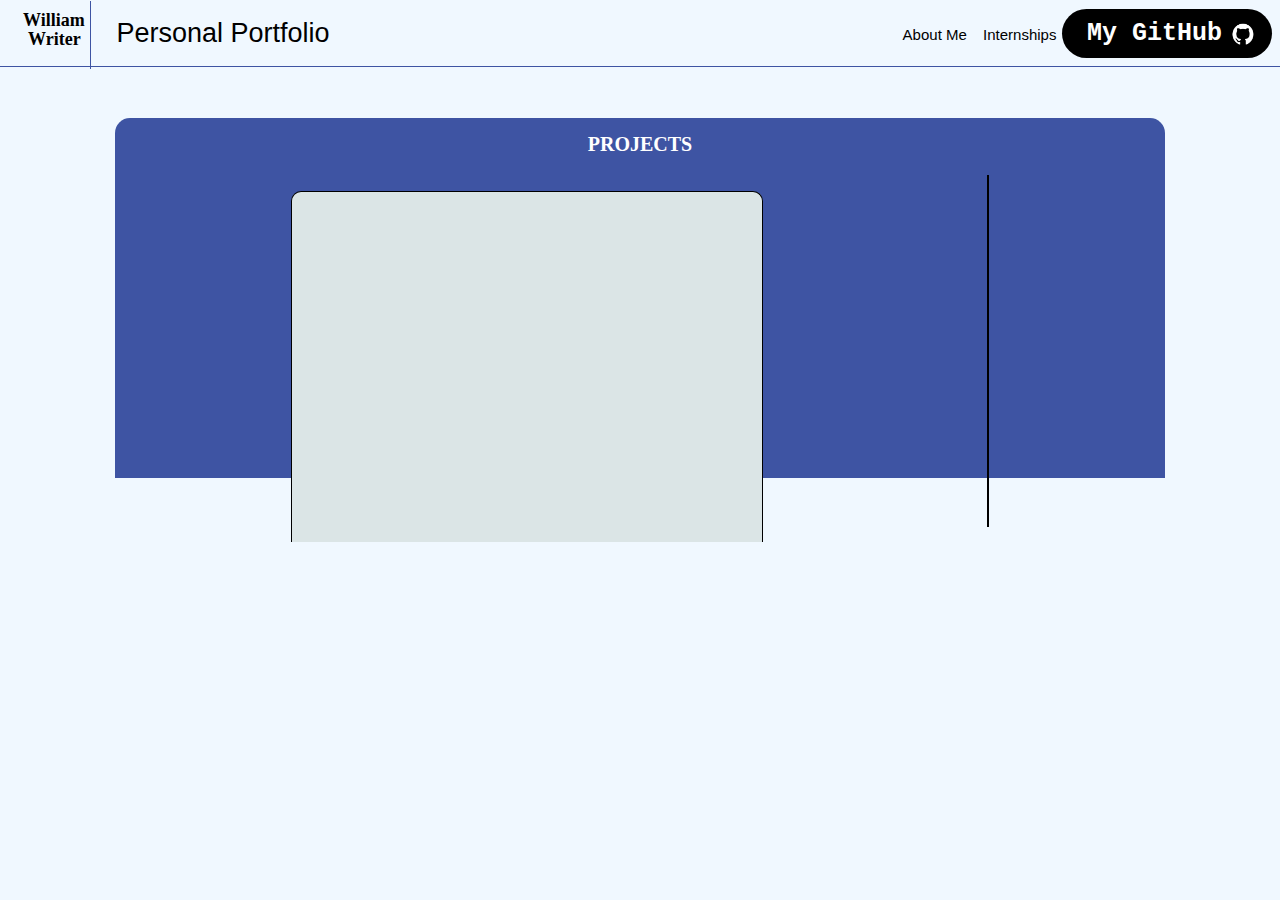
==== index.html @ 1972600b "My current portfolio" ====
<!DOCTYPE html>
<html lang="en">
<head>
  <meta charset="UTF-8">
  <meta http-equiv="X-UA-Compatible" content="IE=edge">
  <meta name="viewport" content="width=device-width, initial-scale=1.0">
  <title>William Writer Personal Portfolio</title>
  <link rel="stylesheet" href="style/HomePage.css">
</head>
<body>
  <header>
    <div class="header-name">William <div class="header2-name">Writer</div></div>
    <div class="header-title">Personal Portfolio</div>
    <div class="vertical-line"></div>
    <div class="white-line"></div>
    <a href="Personal.html">
      <button class="about-me">About Me</button>
    </a>
    <a href="interships.html">
      <button class="internships">Internships</button>
    </a>
    
    <button class="github-link" href="https://github.com/wwriter26">My GitHub <img class="image" src="images/logo.jpg"></button>
    
    <!-- <div class="vertical2-line"></div>
    <div class="white2-line"></div> -->
    <hr>
  </header>
  
  <div class="background">
    <div class="inside-text">PROJECTS</div>
    <div class="projects-grid js-projects-grid">
        <!-- Place the project boxes here -->
        <div class="project-box-1">
        </div>

        <div class="project-box-1-1">
        </div>
    </div>
</div>



  <script src="data/projects.js"></script>
  <script src="scripts/HomePage.js"></script>

</body>
</html>
---- style/HomePage.css ----
body{
  color:black;
  background-color: aliceblue;
  font-family: 'Times New Roman', Times, serif;
  margin: 0; /* Remove body margin */
  padding: 0; /* Remove body padding */
  
}
hr {
  color:white;
  height: 1px;
  width: 100%;
  background-color:rgb(62, 84, 163);
  border:none;
  margin-top: 31px;
  
}
header{
  width: 100%;
  margin: 0; /* Remove header margin */
      padding: 0; /* Remove header padding */
  
}

.header-name{
  font-weight: bold;
  padding-bottom: 14px;
  color: black;
  font-size: 18px;
  position: relative;
  top:10px;
  left:23px;
}
.header2-name{
  position: absolute;
  left:5px;
  top:19px;
  font-size: 18px;
}
.header-title{
  position: absolute;
  left: 9.1%;
  top: 18px;
  font-size: 27px;
  font-family: Impact, Haettenschweiler, 'Arial Narrow Bold', sans-serif;
  /* font-weight: bold; */
  color:black;
}
.vertical-line{
  position: absolute;
  top: 0.1%;
  bottom: 92.3%;
  width: 1px; /* Adjust the width as desired */
  background-color: rgb(62, 84, 163);; /* Adjust the color as desired */
  left: 7%; /* Adjust the position as desired */
}
.white-line{
  position: absolute;
  /* top: 7.7%;
  bottom: 90.8%;
  width: 9px; /* Adjust the width as desired */
  /* background-color: aliceblue; Adjust the color as desired */
  /* left: 5.3%; Adjust the position as desired */ */
}

.about-me{
  position: absolute;
  right: 24%;
  font-size: 15px;
  top:25px;
  background-color: aliceblue;
  border:none;
  font-family: Impact, Haettenschweiler, 'Arial Narrow Bold', sans-serif;
  cursor: pointer;
}
.internships{
  position: absolute;
  right:17%;
  top:25px;
  font-size: 15px;
  background-color: aliceblue;
  border:none;
  font-family: Impact, Haettenschweiler, 'Arial Narrow Bold', sans-serif;
  cursor: pointer;
}

.github-link{
  position: absolute;
  right: 8px;
  top:9px;
  font-size: 25px;
  font-weight: bold;
  font-family:monospace;
  color: white;
  background-color: black;
  border:none;
  cursor: pointer;
  padding-left:25px;
  padding-right:50px;
  padding-top:10px;
  padding-bottom: 10px;
  border-radius: 50px;
}
.image{
  height: 25px;
  position: absolute;
  top: 12px;
  right: 13px;
}

.background{
  background-color:rgb(62, 84, 163);
  margin-top: 4%;
  margin-left: 9%;
  margin-right: 9%;
  padding-left: 25px;
  padding-right: 25px;
  border-top-left-radius: 15px;
  border-top-right-radius: 15px;
  display: grid;
  place-items: center;
  height: 40vh; /* Adjust to your needs */

}
.project-wrapper {
  display: grid;
  grid-template-columns: repeat(1, 1fr); /* Adjust this to make it two columns */
  gap: 1em;
}

.projects-grid {
  display: grid;
  grid-template-columns: repeat(auto-fill, minmax(300px, 1fr));
  row-gap: 0;
  gap: 14em; /* adjust to create horizontal and vertical distance between projects */
}

.inside-text {
  color: white;
  font-weight: bold;
  position: relative;
  top: 20%;
  font-size: 20px;
  margin-bottom: 50px;
}

.project-box-1 {
  background-color: rgb(219, 229, 230);
  width: 470px;
  height: 350px;
  border-top-left-radius: 10px;
  border-top-right-radius: 10px;
  cursor: pointer;
  overflow: auto;
  display: flex;
  flex-direction: column;
  position: relative;
  z-index: 0; /* Background layer */
  border-right: 1px solid black;
  border-left: 1px solid black;
  border-top: 1px solid black;
}
.project-box-1-1{
  background-color: white;
  margin-top: -16px;
  height: 350px;

  border: 1px solid black;
  

  
}

.background-image {
  height: 400px;
  width: 100%;
  border-top-left-radius: 10px;
  border-top-right-radius: 10px;
  overflow: hidden;
  position: absolute;
  top: -50px;
  z-index: 1; /* Image layer - higher value to ensure it's in front */
}


.image-1 {
  width: 75%;
  height: 300px;
  position: relative;
  left: 50%;
  top: 6%;
  transform: translateX(-50%);
  transition: transform 0.5s ease;
  z-index: 2; /* This ensures the image-1 is in front of the background-image if they overlap */
}

/* Additional CSS if you have more than one .project-box-1 and want them spaced evenly */
.projects-grid {
  display: flex;
  justify-content: space-between;
}


.project-box-1:hover .image-1 {
  transform: translate(-50%, -1%) scale(1.08); /* Adjust the transform property */
}

.title{
  font-size: 25px;
  padding-left: 20px;
  padding-top: 20px;
}
.title:hover{
  text-decoration: underline;
  cursor: pointer;
}
.languages{
  background-color: transparent;
    font-family: Barlow, sans-serif;
    font-size: 20px;
    font-weight: 700;
    white-space: nowrap;
    padding-left: 20px;
    padding-top: 25px;

}
.languages > div {
  display: inline; /* Display the elements inline */
  margin-right: 10px; /* Add some spacing between elements */
}
.html{
  color: rgb(106, 190, 205);
  
}
.js{
  color: rgb(62, 84, 163)
}
.css{
  color: rgb(207, 99, 144);
}
.description{
  padding-left: 20px;
  padding-top: 25px;
  
  background-color: transparent;
  color: rgb(115, 115, 115);
  font-family: Heebo, sans-serif;
  font-weight: 400;
  line-height: 1.5;
}
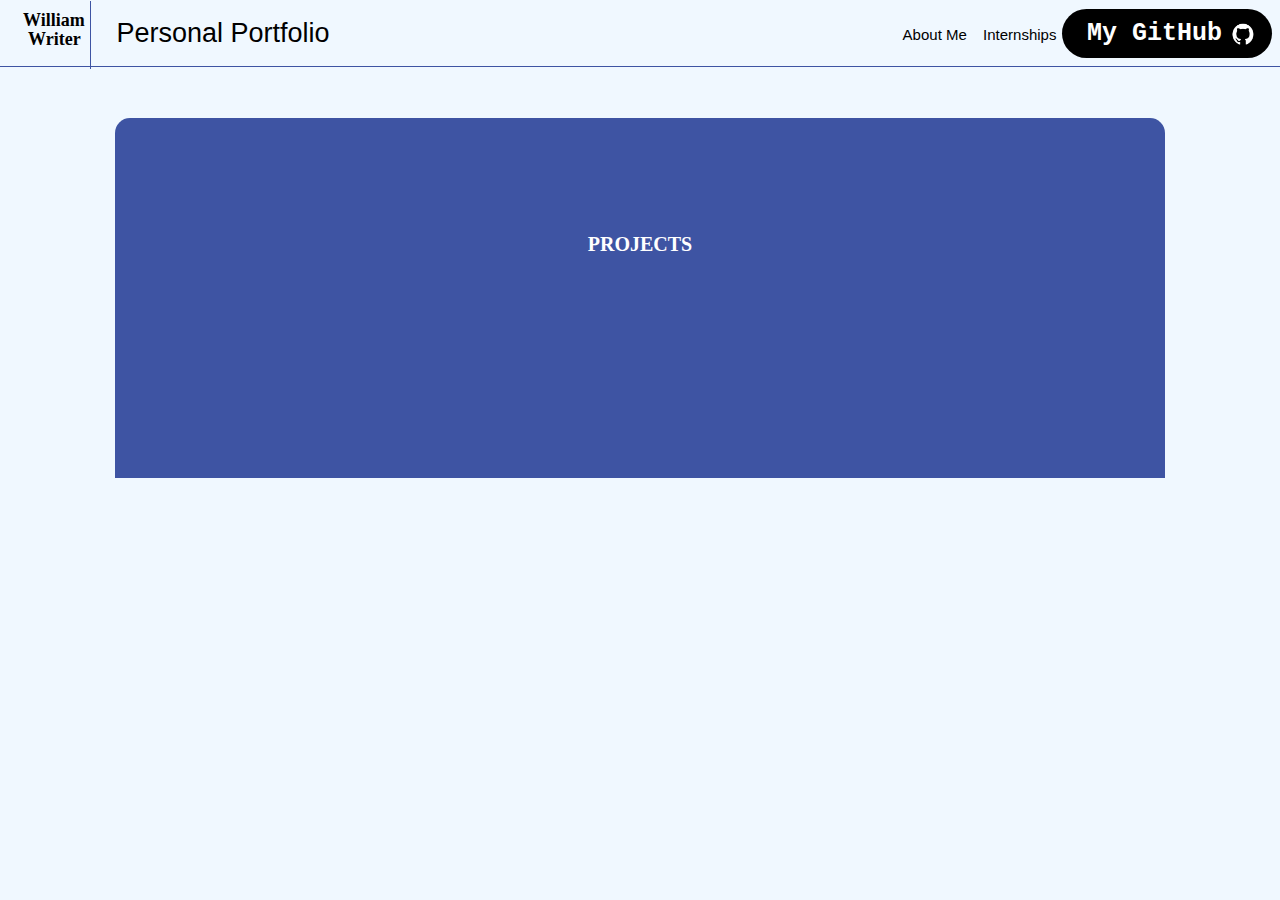
==== commit 74a874e9: "Update index.html" ====
--- a/index.html
+++ b/index.html
@@ -27,15 +27,10 @@
     <hr>
   </header>
   
-  <div class="background">
+ <div class="background">
     <div class="inside-text">PROJECTS</div>
     <div class="projects-grid js-projects-grid">
-        <!-- Place the project boxes here -->
-        <div class="project-box-1">
-        </div>
 
-        <div class="project-box-1-1">
-        </div>
     </div>
 </div>
 
@@ -45,4 +40,4 @@
   <script src="scripts/HomePage.js"></script>
 
 </body>
-</html>+</html>
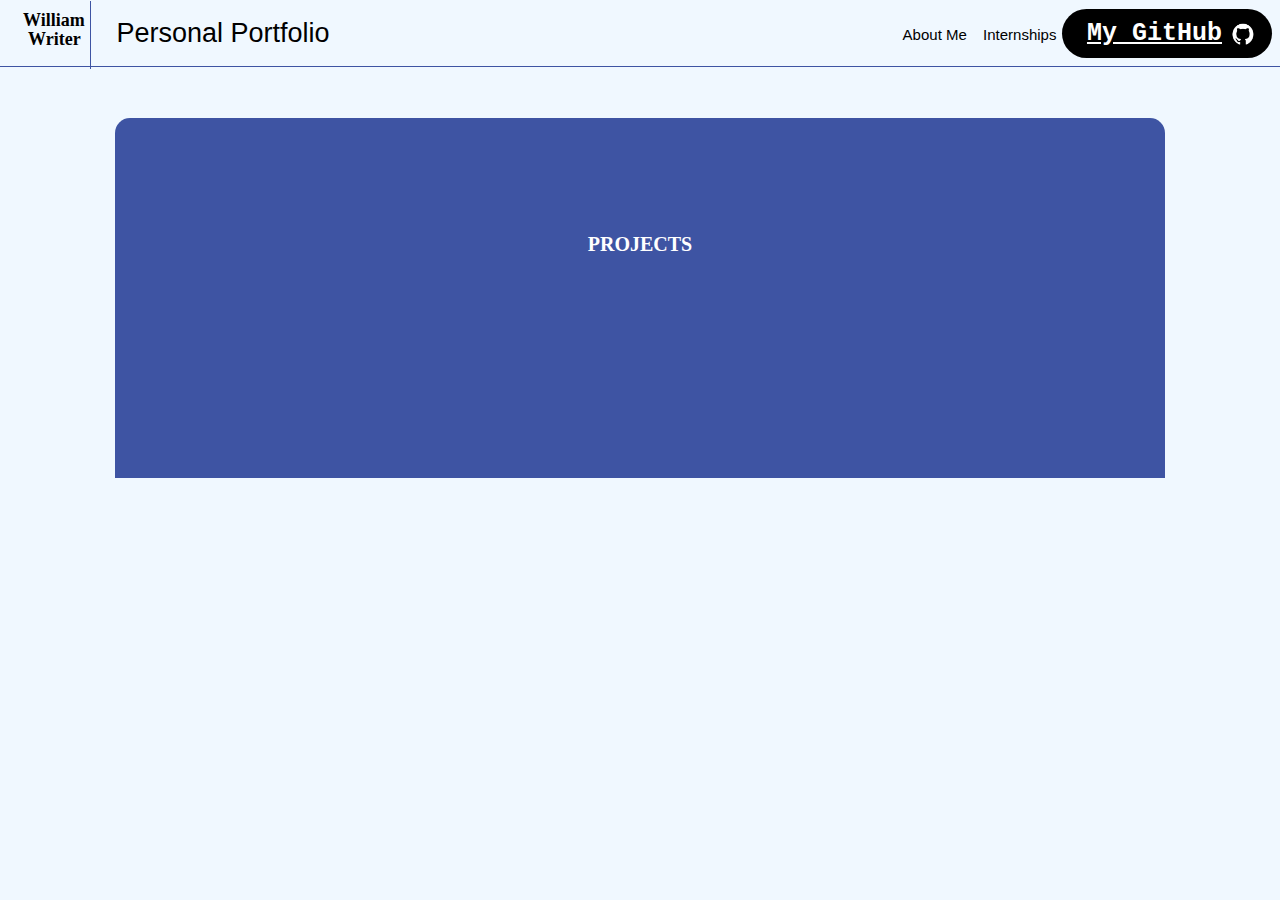
==== commit 109fdea3: "Update index.html" ====
--- a/index.html
+++ b/index.html
@@ -20,7 +20,9 @@
       <button class="internships">Internships</button>
     </a>
     
-    <button class="github-link" href="https://github.com/wwriter26">My GitHub <img class="image" src="images/logo.jpg"></button>
+<a class="github-link" href="https://github.com/wwriter26">
+  My GitHub <img class="image" src="images/logo.jpg">
+</a>
     
     <!-- <div class="vertical2-line"></div>
     <div class="white2-line"></div> -->
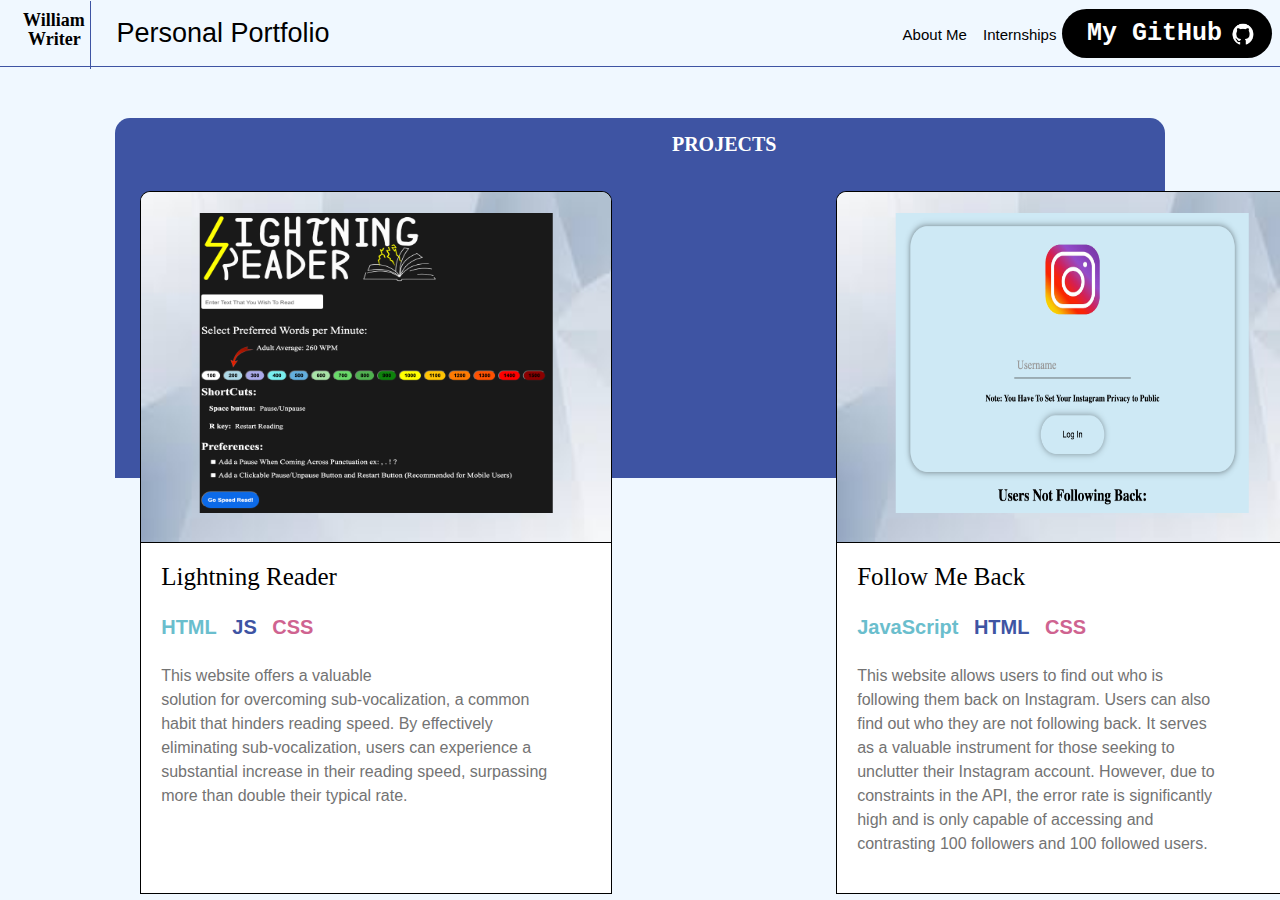
==== commit e4073cc8: "Update index.html" ====
--- a/index.html
+++ b/index.html
@@ -20,9 +20,7 @@
       <button class="internships">Internships</button>
     </a>
     
-<a class="github-link" href="https://github.com/wwriter26">
-  My GitHub <img class="image" src="images/logo.jpg">
-</a>
+<button class="github-link" href="https://github.com/wwriter26">My GitHub <img class="image" src="images/logo.jpg"></button>
     
     <!-- <div class="vertical2-line"></div>
     <div class="white2-line"></div> -->
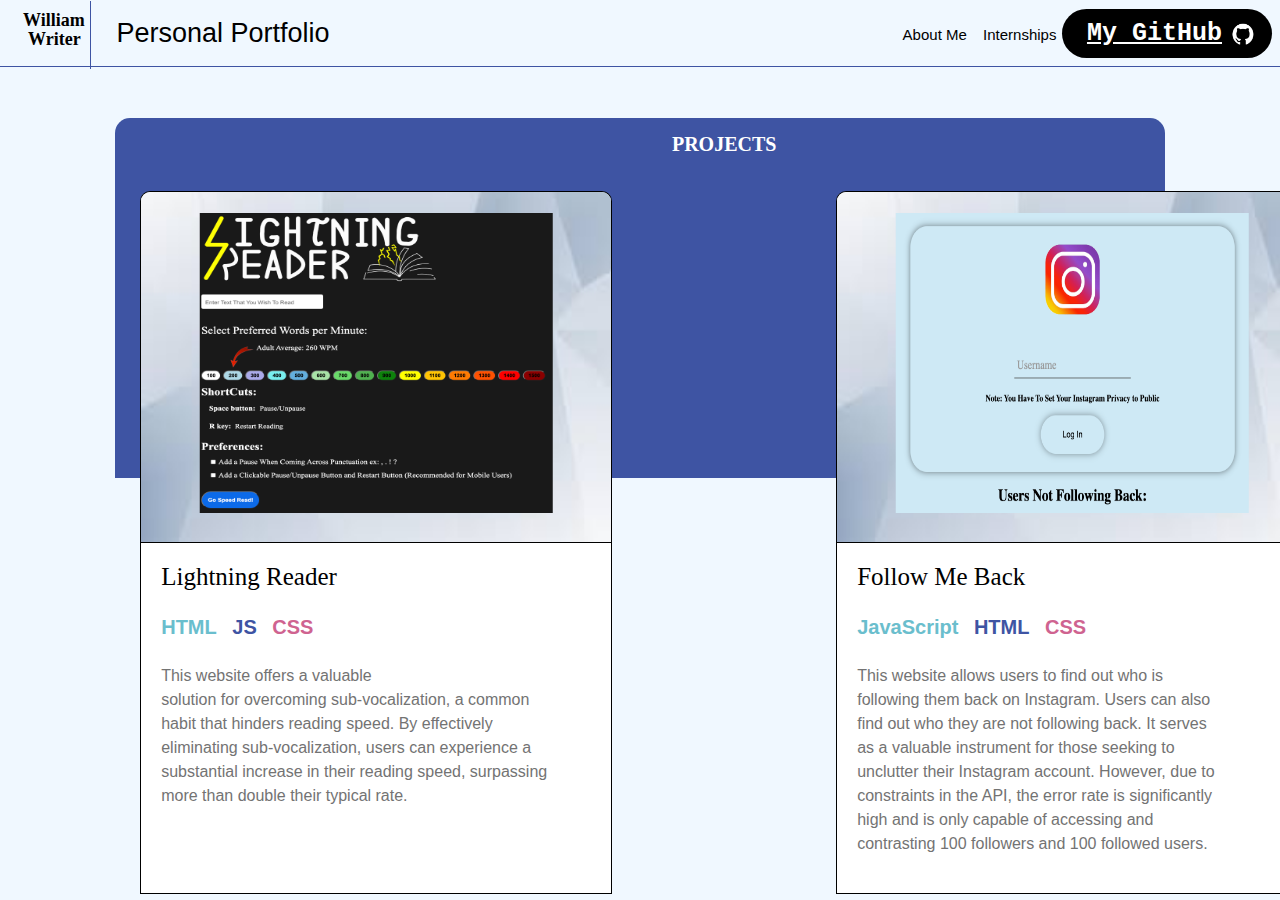
==== commit 2ba0ef0a: "Update index.html" ====
--- a/index.html
+++ b/index.html
@@ -20,7 +20,9 @@
       <button class="internships">Internships</button>
     </a>
     
-<button class="github-link" href="https://github.com/wwriter26">My GitHub <img class="image" src="images/logo.jpg"></button>
+<a class="github-link" href="https://github.com/wwriter26" target="_blank">
+    My GitHub <img class="image" src="images/logo.jpg">
+</a>
     
     <!-- <div class="vertical2-line"></div>
     <div class="white2-line"></div> -->
